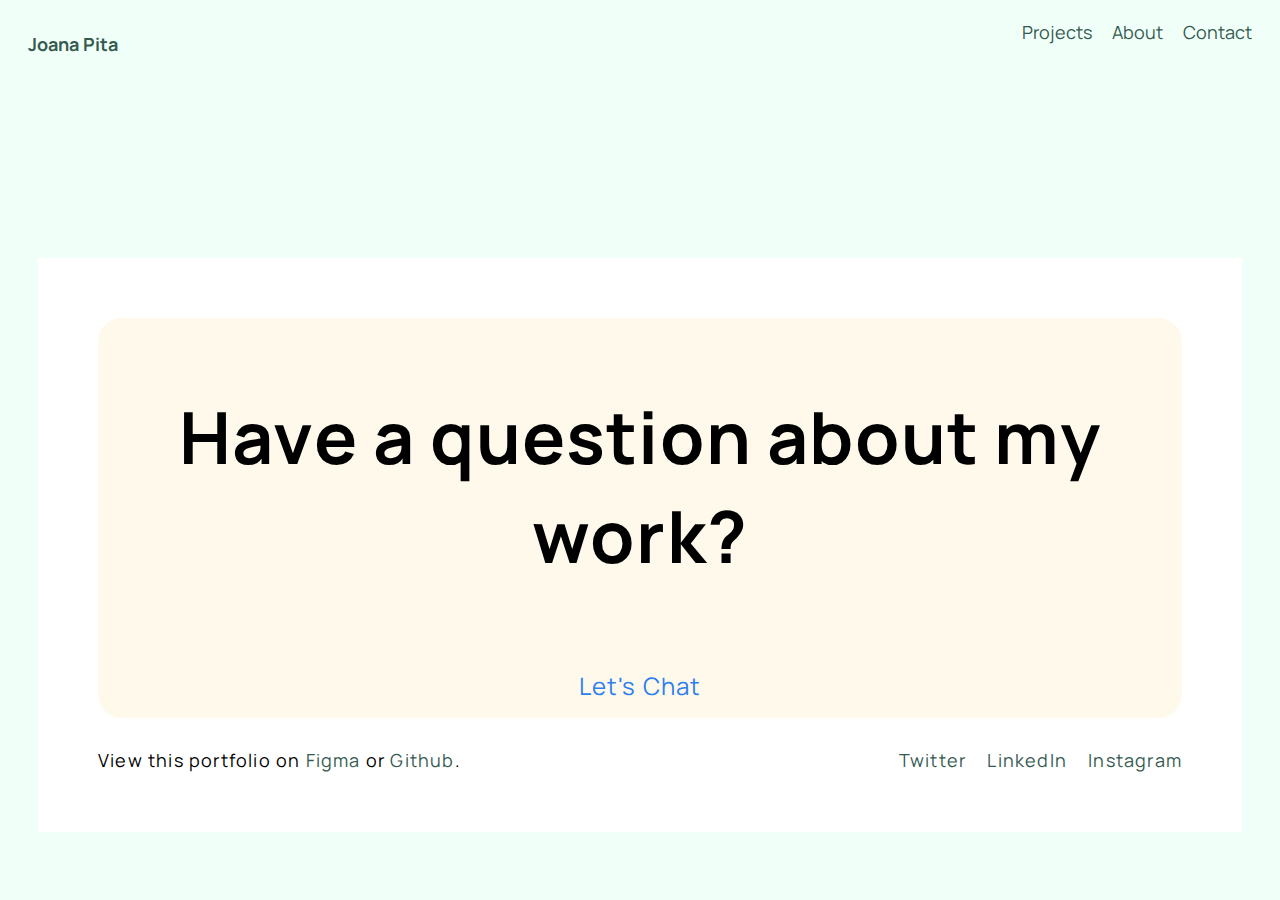
==== ariaoslo.html @ 3eed15d5 "First pass at the portolio" ====
<!DOCTYPE html>
<html lang="en">
<head>
    <meta charset="UTF-8">
    <meta http-equiv="X-UA-Compatible" content="IE=edge">
    <meta name="viewport" content="width=device-width, initial-scale=1.0">
    <title>Joana Pita Portfolio</title>
    <link rel="stylesheet" href="css/style.css">
    <link rel="stylesheet" href="css/dresslocal.css">
    <link rel="stylesheet" href="css/ariaoslo.css">
     <link href="https://cdn.jsdelivr.net/npm/bootstrap@5.1.3/dist/css/bootstrap.min.css" rel="stylesheet" integrity="sha384-1BmE4kWBq78iYhFldvKuhfTAU6auU8tT94WrHftjDbrCEXSU1oBoqyl2QvZ6jIW3" crossorigin="anonymous"> 
    <link rel="preconnect" href="https://fonts.googleapis.com">
<link rel="preconnect" href="https://fonts.gstatic.com" crossorigin>
 <link href="https://fonts.googleapis.com/css2?family=Manrope:wght@200;300;400;500;600;700;800&display=swap" rel="stylesheet"> 


</head>

<body>
    <header>
        <nav>
            <a  href="index.html"><h1 class="logo">Joana Pita</h1></a>
            <ul>
                <li><a href="Projects">Projects</a></li>
                <li><a href="About">About</a></li>
                <li><a href="Contact">Contact</a></li>
                
            </ul>
        </nav>
    </header>
</header>
<main class="">
    <section class="">
        


   
    <footer id="foots" class="site-footer" role="contentinfo">
        <div class="have-a-question-container">
            <div class="container">
        
                <h2>Have a question about my work?</h2>
                <a class="email-me" href="joana.pmars@gmail.com">Let's Chat</a>
            </div>
        </div>
        
                <div class="footer-links">
                    <div class="footer-info-left">
                        View this portfolio on <a href="#">Figma</a> or <a href="#">Github</a>.
                    </div>
                    <div class="footer-info-right">
                        <a href="#">Twitter</a> 
                        <a href="#">LinkedIn</a>
                        <a href="#">Instagram</a>
                    </div>
                </div>
        
            </footer>

</main>
</body>
---- css/style.css ----
*,
*::before,
*::after {
  box-sizing: inherit;
}

:root {
  /*font sizing*/
  --header-1: 2.625rem;
  --header-2: 2.25rem;
  --header-3: 2rem;
  --header-4: 1.5rem;
  --header-5: 1.125rem;
  --header-6: 1rem;
  --paragraph: 1.25rem;
  --paragraph-lead: 1.5rem;
  --label: 1rem;

  /*font color*/
  --main-font-color: #111111;
  --secondary-font-color: #ebebeb;
  --dark-green: #345a4f;
  --medium-green: #b8ddd3;
}

html {
  box-sizing: border-box;
}

body {
  font-family: "Manrope", sans-serif !important;
  background-color: #fff9eb !important;
}

img {
  max-width: 200px;
}

ul {
  margin: 0;
  padding: 0;
  display: flex;
}

a {
  text-decoration: none !important;
  color: var(--main-font-color) !important;
}

li {
  list-style: none;
  margin-left: 20px;
  font-size: var(--header-5);
}

nav {
  display: flex;
  justify-content: space-between;
  margin: 20px;
  margin-bottom: 190px;
}

.section-title {
  font-size: var(--paragraph-lead);
  max-width: 500px;
  display: flex;
  margin: 0 auto;
  margin-bottom: 280px;
  text-align: center;
}

.project-title {
  font-size: var(--header-3);
  display: flex;
  margin-left: auto;
  margin-right: auto;
  margin-bottom: 280px;
  text-align: left;
  color: #749587;
}

.project-title-container {
  max-width: 1000px;
  margin-left: auto;
  margin-right: auto;
  /* margin-bottom: 280px; */
  text-align: left;
}

.logo {
  font-size: var(--header-5);
}

.project-main {
  background-image: url("/assets/Featured.png");
  /* bg color just to be safe in case of img not loading */
  background-color: #7dab99;
  height: 500px;
  background-position: center;
  background-repeat: no-repeat;
  background-size: cover;
  position: relative;
}

.projects {
  /* max-width: 80%; */
  margin-left: auto;
  margin-right: auto;
  margin-bottom: 280px;
}

.works {
  width: calc(50vw - 48px);
}
.img-project-home {
  height: 500px;
  background-position: center;
  background-repeat: no-repeat;
  background-size: cover;
  position: relative;
}
.project-secondary-row .project-secondary-left {
  background-image: url("/assets/smaller2.png");
  background-color: #eb76ba;
}

.project-secondary-row .project-secondary-right {
  background-image: url("/assets/smaller3.png");
  background-color: #ba80fc;
}
.project-third-row .project-secondary-left {
  background-image: url("/assets/smaller4.png");
  background-color: #604c99;
}

.project-third-row .project-secondary-right {
  background-image: url("/assets/smaller5.png");
  background-color: #ec7c8b;
}

p.project-title {
  top: 30px;
  color: black;
  position: absolute;
  background-color: #fff9eb;
  padding: 8px 10px 8px 30px;
  font-size: var(--label);
}

p.hashtags {
  /* right: 0px;
  bottom: 30px; */
  font-size: 0.7em !important;
  top: 80px;
  color: rgb(0, 0, 0);
  position: absolute;
  background-color: #fff9eb;
  opacity: 0.8;
  padding: 8px 10px 8px 30px;
  font-size: var(--label);
}

.about-me {
  margin-bottom: 200px;
}

.about-me-text {
  margin: auto 0 !important;
}

.about-me-grid-img {
  display: inline-grid;
}

.float-right {
  display: flex;
  align-items: center;
  justify-content: center;
}
@media only screen and (min-width: 991px) {
  .float-right {
    float: right;
  }
}

.about-me-photo {
  max-height: 30%;
}
/*.projects {
  max-width: 80%;
  margin-left: auto;
  margin-right: auto;
}
*/

.site-footer {
  padding: 60px;
  background-color: white;
}

.have-a-question-container {
  display: flex;
  border-radius: 24px;
  min-height: 400px;
  margin: auto;
  font-size: 48px;
  background-color: #fff9eb;
  align-items: center;
  justify-content: center;
  text-align: center;
}

.footer-links {
  display: flex;
  justify-content: space-between;
  font-size: 18px;
  background: none;
  margin-top: 30px;
}
.footer-info-right a {
  padding-left: 1rem;
}

.email-me {
  font-size: var(--header-4);
  color: rgb(44, 127, 236) !important;
}

.about-me-photo {
  max-height: 20% !important;
}

.red-title {
  color: #e46c73;
}
.light-title {
  color: #faead2;
  font-weight: 600;
}

.featured {
  min-width: 100%;
  margin-left: auto;
  margin-right: auto;
}

.img-featured {
  min-width: 100%;
}
---- css/dresslocal.css ----
body {
  background-color: #f1fff9 !important;
}

main {
  padding: 0 30px;
  letter-spacing: 1.2px;
}

/* COLOR STYLES----------- */
.logo,
.li,
a {
  color: var(--dark-green) !important;
}
.red-title {
  font-weight: 600;
}
.white-copy {
  color: #ebebeb;
}
.beige-title {
  font-weight: 600;
  color: #faead2;
}
.dark-green {
  color: var(--dark-green);
}
.green-background {
  background-color: #739286;
}
.medium-green-backgound {
  background-color: var(--medium-green);
}
.medium-text {
  color: #7c948b;
}
.bold-text {
  font-weight: 800;
}
.dark-green-background {
  background-color: #749587;
}
p a {
  color: #e46c73 !important;
}
/* HERO ----------------------------------------- */
.featured {
  /* margin: 90px 0px 0px 0px; */
  padding: 0;
}
/* Project card --------------------------------------*/
.project-card-title {
  margin-top: 40px;
  margin-bottom: 10px;
}

.the-challenge-container-text {
  margin-bottom: 40px;
}

.project-challenge-container {
  margin-bottom: 0;
}

/* BRANDING ----------------------------------------- */

.branding-content {
  display: flex;
  flex-direction: column;
  align-items: center;
}

.icons-container {
  margin-bottom: 50px;
}

.colors-container {
  /* display:contents; */
  /* flex-direction: column; */
  /* margin: 0 auto;  */
  justify-content: center;
  gap: 20px;
}

.dot {
  height: 105px;
  width: 105px;
  border-radius: 50%;
  display: flex;
  margin: 0 auto;
}

.color,
.colorlast {
  margin-bottom: 10px;
}
.color {
  margin-right: 0;
}

.carefull-branding-container {
  min-height: 500px;
}

.colorfirst {
  background-color: #beead9;
}
.colorsecond {
  background-color: #7dab99;
}
.colorthird {
  background-color: #ffffff;
}
.colorfourth {
  background-color: #e4b46c;
}
.colorfifth {
  background-color: #e46c73;
}
.colorsixth {
  background-color: #f8fffc;
}

.hex-color {
  color: #b2e7d0;
  margin-top: 10px;
  text-align: center;
}

.project-gift-container {
  display: flex;
  flex-direction: column;
  background-color: #b2e7d0;
}

.trade-gift-photo {
  max-width: 100%;
  height: auto;
}

.trade-and-gift-container {
  max-width: 100%;
}

.project-gifttrade-container {
  display: flex;
  flex-direction: column;
  background-color: #b2e7d0;
}

.iconphoto {
  height: 1.3em;
  margin-right: 5px;
}

.explain-icon {
  display: flex;
}
.trade-and-gift-container {
  margin: auto;
}

.view-more {
  margin: auto;
  text-align: center;
  justify-content: center;
}

.view-more-container {
  margin: auto;
  height: 200px;
  background-color: #b2e7d0;
}

@media only screen and (min-width: 536px) {
  .gifttradephoto {
    /* width: 537px; */
    max-width: 50%;
  }
  .project-gift-container {
    flex-direction: row;
  }
  .the-challenge-container-text {
    height: 300px;
    margin-top: 200px;
  }
  .project-card-title {
    max-width: 500px;
  }
  .the-challenge-container-text {
    max-width: 500px;
    margin-bottom: 0;
  }
  .project-challenge-container {
    display: flex;
    padding-top: 150px;
    padding-bottom: 150px;
    flex-wrap: wrap;
    justify-content: center;
  }
  .project-challenge-containers {
    display: flex;
    padding-top: 150px;
    padding-bottom: 150px;
    flex-wrap: wrap;
    justify-content: center;
  }
  .project-card-title {
    margin-top: 200px;
    margin-right: 10px;
  }
  .featured {
    margin-top: 0;
  }
  .project-gifttrade-container {
    margin-top: 0;
  }
  .icons-container {
    margin-top: 0;
  }

  .iconsphoto {
    margin-top: 0;
    min-width: 300px;
    margin-bottom: 100px;
  }

  .colors-container {
    margin-bottom: 150px;
  }
}
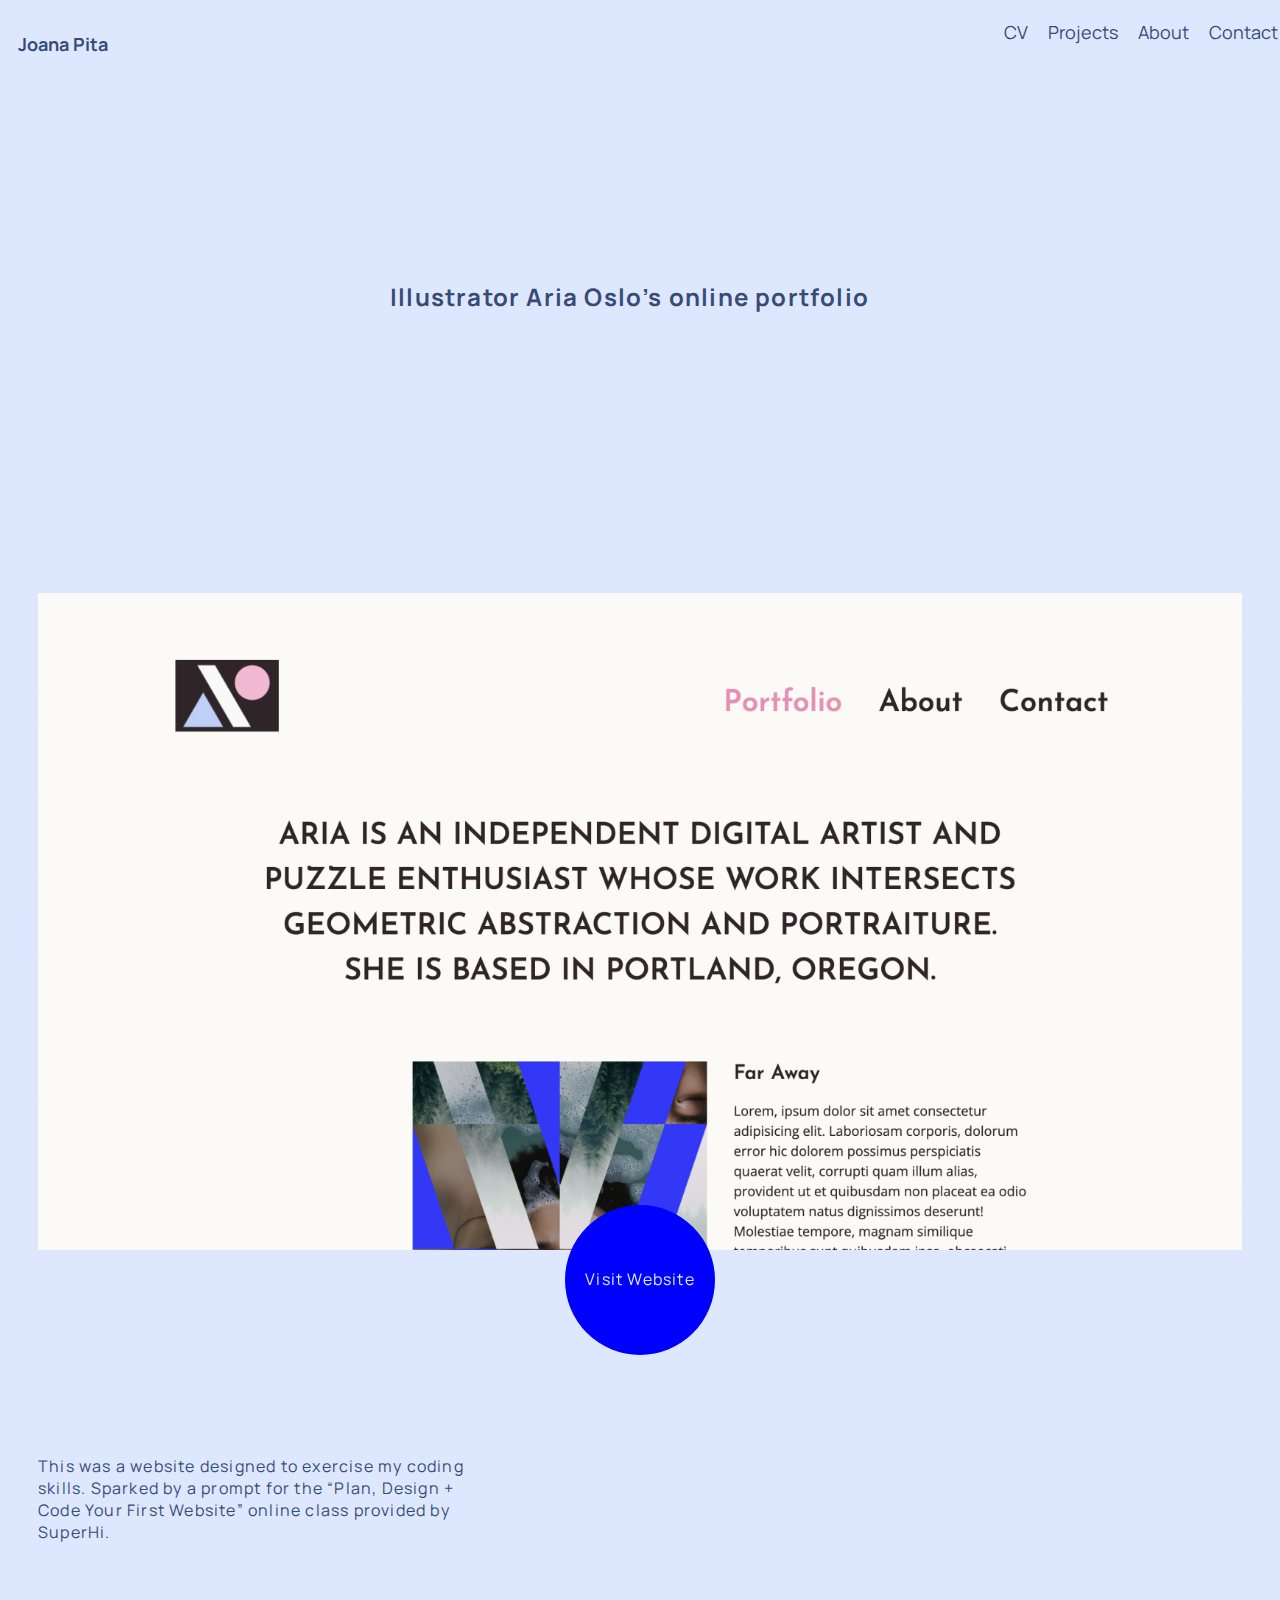
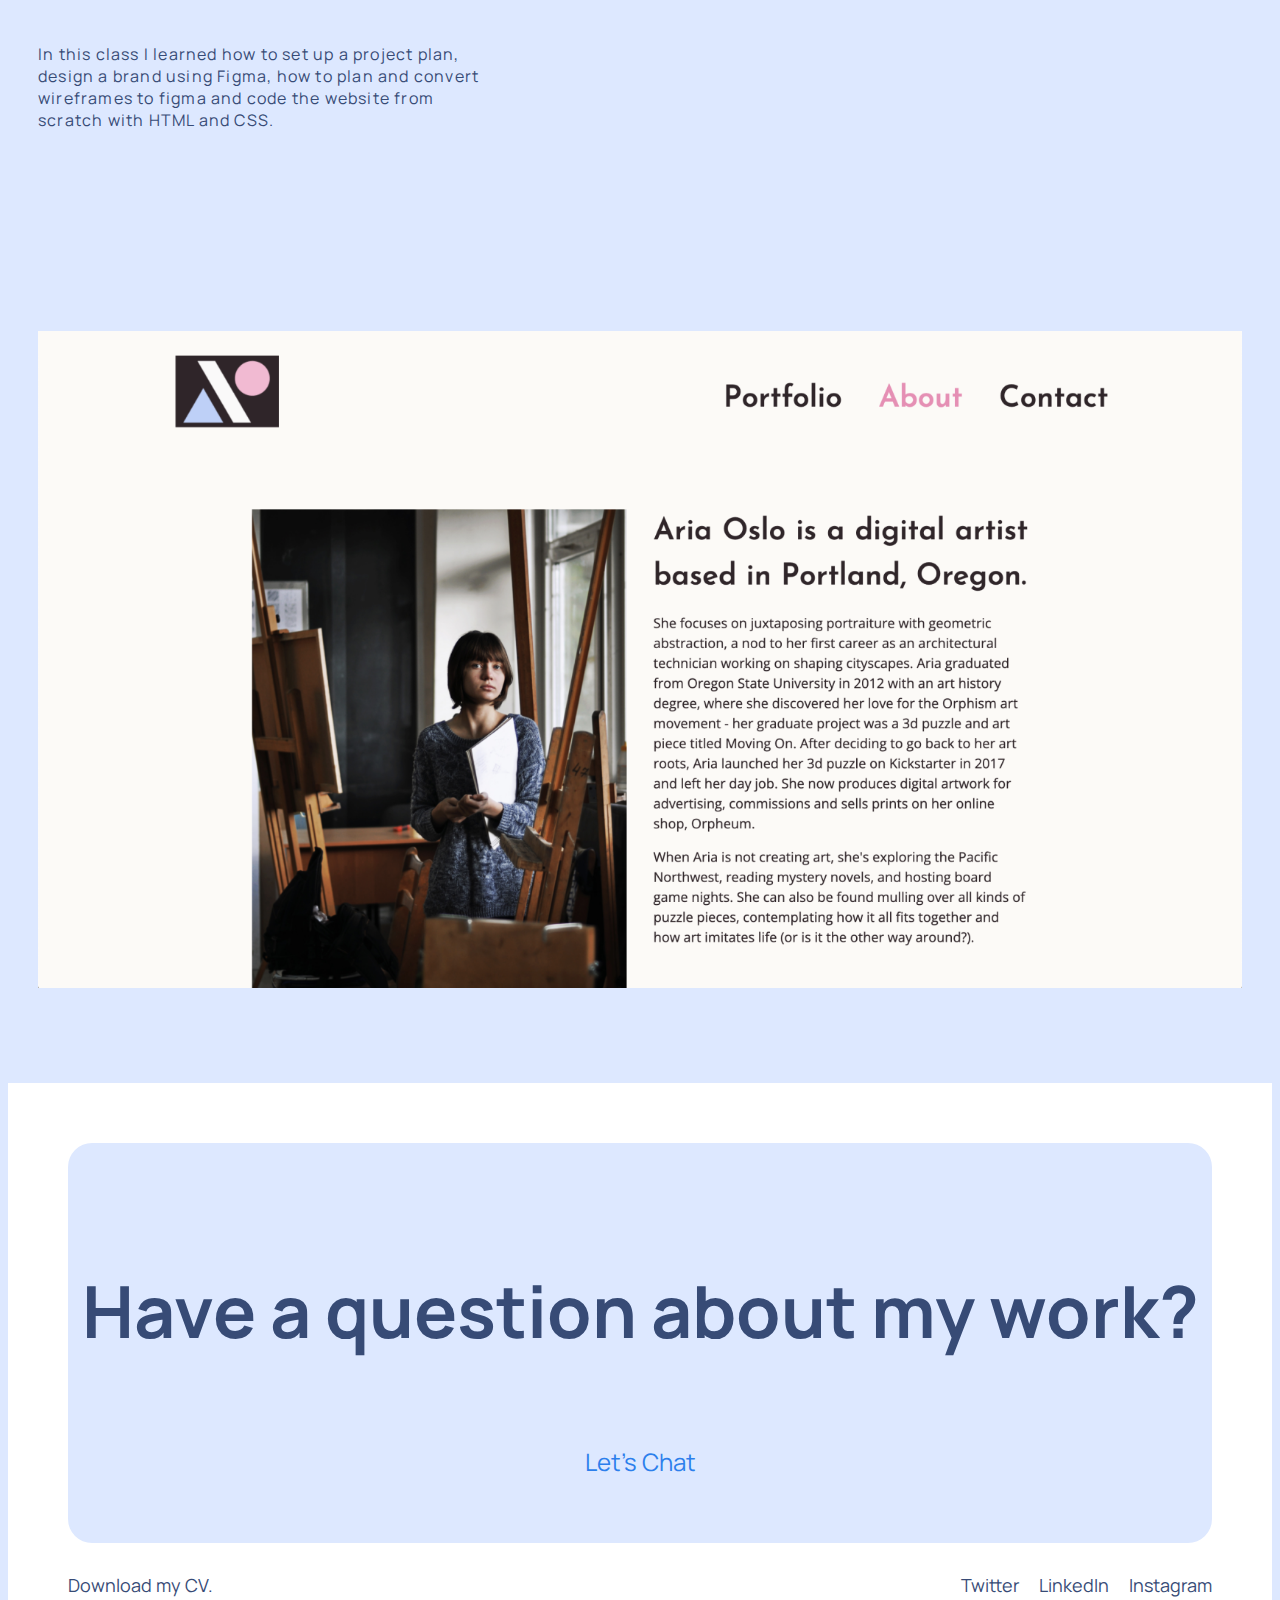
==== commit 345fdeb8: "uploaded projects" ====
--- a/ariaoslo.html
+++ b/ariaoslo.html
@@ -7,6 +7,7 @@
     <title>Joana Pita Portfolio</title>
     <link rel="stylesheet" href="css/style.css">
     <link rel="stylesheet" href="css/dresslocal.css">
+    <link rel="stylesheet" href="css/sweetville.css">
     <link rel="stylesheet" href="css/ariaoslo.css">
      <link href="https://cdn.jsdelivr.net/npm/bootstrap@5.1.3/dist/css/bootstrap.min.css" rel="stylesheet" integrity="sha384-1BmE4kWBq78iYhFldvKuhfTAU6auU8tT94WrHftjDbrCEXSU1oBoqyl2QvZ6jIW3" crossorigin="anonymous"> 
     <link rel="preconnect" href="https://fonts.googleapis.com">
@@ -21,41 +22,69 @@
         <nav>
             <a  href="index.html"><h1 class="logo">Joana Pita</h1></a>
             <ul>
-                <li><a href="Projects">Projects</a></li>
-                <li><a href="About">About</a></li>
-                <li><a href="Contact">Contact</a></li>
+                <li><a href="/assets/Joana Pita - Junior Designer.pdf" download>CV</a></li>
+                <li><a href="index.html#projects-jump">Projects</a></li>
+                <li><a href="index.html#about-jump">About</a></li>
+                <li><a href="index.html#contact-jump">Contact</a></li>
                 
             </ul>
         </nav>
     </header>
 </header>
-<main class="">
-    <section class="">
+<main class="px-5">
+    <section class="intro">
+        <h2 class="section-title">Illustrator Aria Oslo’s online portfolio</h2>
+    </section>
+
+    <section class="featured ">
         
+        <div class="d-flex">
+        <img class="img-featured" src="assets/aria-img-1.png" alt="">
+        </div>
+    <div class="view-site">
+        <!-- <p class="visit-link">Visit Website</p> -->
+        <a class="view-site-button" target=”_blank” href="https://joanapita.github.io/Aria-Oslo-SuperHi-class/index.html">Visit Website</a>
+    </div>
+
+    </section>
+
+    <section class="px-5 row align-items-start">
+        <div class="container container-studiopaca col-lg ">
+            <p>This was a website designed to exercise my coding skills. Sparked by a prompt for the “Plan, Design + Code Your First Website” online class provided by SuperHi.</p>
+        </div>
+        <div class="container container-studiopaca col-lg ">
+            <p >In this class I learned how to set up a project plan, design a brand using Figma, how to plan and convert wireframes to figma and code the website from scratch with HTML and CSS.</p>
+            
+        </div>
+    </section>
+
+    <section class="featured">
+        <img class="img-featured" src="assets/aria-img-2.png" alt="">
+
+    </section>
+
+</main>
+   
+<footer id="foots " class="site-footer" role="contentinfo">
+    <div class="have-a-question-container">
+        <div class="container">
+            <h2>Have a question about my work?</h2>
+            <a class="email-me" href="joana.pmars@gmail.com">Let's Chat</a>
+        </div>
+    </div>
+    
+            <div class="footer-links">
+                <div class="footer-info-left">
+                    <a href="/assets/Joana Pita - Junior Designer.pdf" download>Download my CV</a>.
+                </div>
+                <div class="footer-info-right">
+                    <a target="_blank" href="https://twitter.com/JoanaThePita">Twitter</a> 
+                    <a target="_blank" href="https://www.linkedin.com/in/joana-pita-07578a205/">LinkedIn</a>
+                    <a target="_blank" href="https://www.instagram.com/studiopaca/">Instagram</a>
+                </div>
+            </div>
+    
+        </footer><!-- #foots -->
 
 
-   
-    <footer id="foots" class="site-footer" role="contentinfo">
-        <div class="have-a-question-container">
-            <div class="container">
-        
-                <h2>Have a question about my work?</h2>
-                <a class="email-me" href="joana.pmars@gmail.com">Let's Chat</a>
-            </div>
-        </div>
-        
-                <div class="footer-links">
-                    <div class="footer-info-left">
-                        View this portfolio on <a href="#">Figma</a> or <a href="#">Github</a>.
-                    </div>
-                    <div class="footer-info-right">
-                        <a href="#">Twitter</a> 
-                        <a href="#">LinkedIn</a>
-                        <a href="#">Instagram</a>
-                    </div>
-                </div>
-        
-            </footer>
-
-</main>
 </body>--- a/css/style.css
+++ b/css/style.css
@@ -32,6 +32,10 @@
   background-color: #fff9eb !important;
 }
 
+main {
+  max-width: 1980px;
+}
+
 img {
   max-width: 200px;
 }
@@ -56,15 +60,27 @@
 nav {
   display: flex;
   justify-content: space-between;
-  margin: 20px;
-  margin-bottom: 190px;
-}
+  /* margin: 20px;
+  margin-bottom: 190px; */
+  padding: 20px 10px 0px 10px;
+  position: fixed;
+  top: 0;
+  width: 100%;
+  z-index: 2;
+  background-color: #fff9eb;
+}
+
+/* .navbar {
+  position: fixed;
+  top: 0;
+  width: 100%;
+} */
 
 .section-title {
   font-size: var(--paragraph-lead);
   max-width: 500px;
   display: flex;
-  margin: 0 auto;
+  margin: 280px auto;
   margin-bottom: 280px;
   text-align: center;
 }
--- a/css/dresslocal.css
+++ b/css/dresslocal.css
@@ -7,7 +7,17 @@
   letter-spacing: 1.2px;
 }
 
+nav {
+  background-color: #f1fff9 !important;
+}
+
+.look-through {
+  margin-top: 270px;
+}
 /* COLOR STYLES----------- */
+.have-a-question-container {
+  background-color: #f1fff9 !important;
+}
 .logo,
 .li,
 a {
--- a/css/sweetville.css
+++ b/css/sweetville.css
@@ -0,0 +1,43 @@
+body {
+  background-color: #e7d8ff !important;
+}
+
+nav {
+  background-color: #e7d8ff !important;
+}
+
+.have-a-question-container {
+  background-color: #e7d8ff !important;
+}
+
+.container-studiopaca {
+  margin-bottom: 0;
+  max-width: 450px;
+}
+
+.align-items-start {
+  margin-top: 200px;
+  margin-bottom: 200px;
+}
+
+.featured-second {
+  height: 700px;
+}
+
+.featured-second-first {
+  background: url(/assets/sweetville-2.png);
+  height: 100%;
+  background-repeat: no-repeat;
+  background-size: cover;
+  background-position: center;
+  /* margin: 10px 10px 20px 10px; */
+}
+
+.featured-second-second {
+  background: url(/assets/sweetville-3.png);
+  height: 100%;
+  background-repeat: no-repeat;
+  background-size: cover;
+  background-position: center;
+  /* margin: 10px 10px 20px 10px;*/
+}
--- a/css/ariaoslo.css
+++ b/css/ariaoslo.css
@@ -0,0 +1,64 @@
+body {
+  background-color: #dde8ff !important;
+  color: #374b76 !important;
+}
+
+nav {
+  background-color: #dde8ff !important;
+}
+
+.have-a-question-container {
+  background-color: #dde8ff !important;
+}
+
+.logo,
+.li,
+a {
+  color: #374b76 !important;
+}
+
+.visit-link {
+  color: #dde8ff !important;
+}
+
+.view-site {
+  margin: auto;
+  background-color: blue !important;
+  height: 150px;
+  width: 150px;
+  border-radius: 50%;
+  text-align: center;
+
+  position: absolute;
+  z-index: 2;
+  bottom: -100px;
+  margin-left: auto;
+  margin-right: auto;
+  left: 0;
+  right: 0;
+  text-align: center;
+}
+
+.view-site-button {
+  text-align: center;
+  position: relative;
+  top: 42%;
+  bottom: 50%;
+  color: #dde8ff !important;
+}
+
+.featured {
+  margin-bottom: 90px;
+  position: relative;
+}
+
+.container-studiopaca {
+  margin-top: 100px !important;
+  margin-bottom: 0;
+  max-width: 450px;
+}
+
+.align-items-start {
+  margin-top: 200px;
+  margin-bottom: 200px;
+}
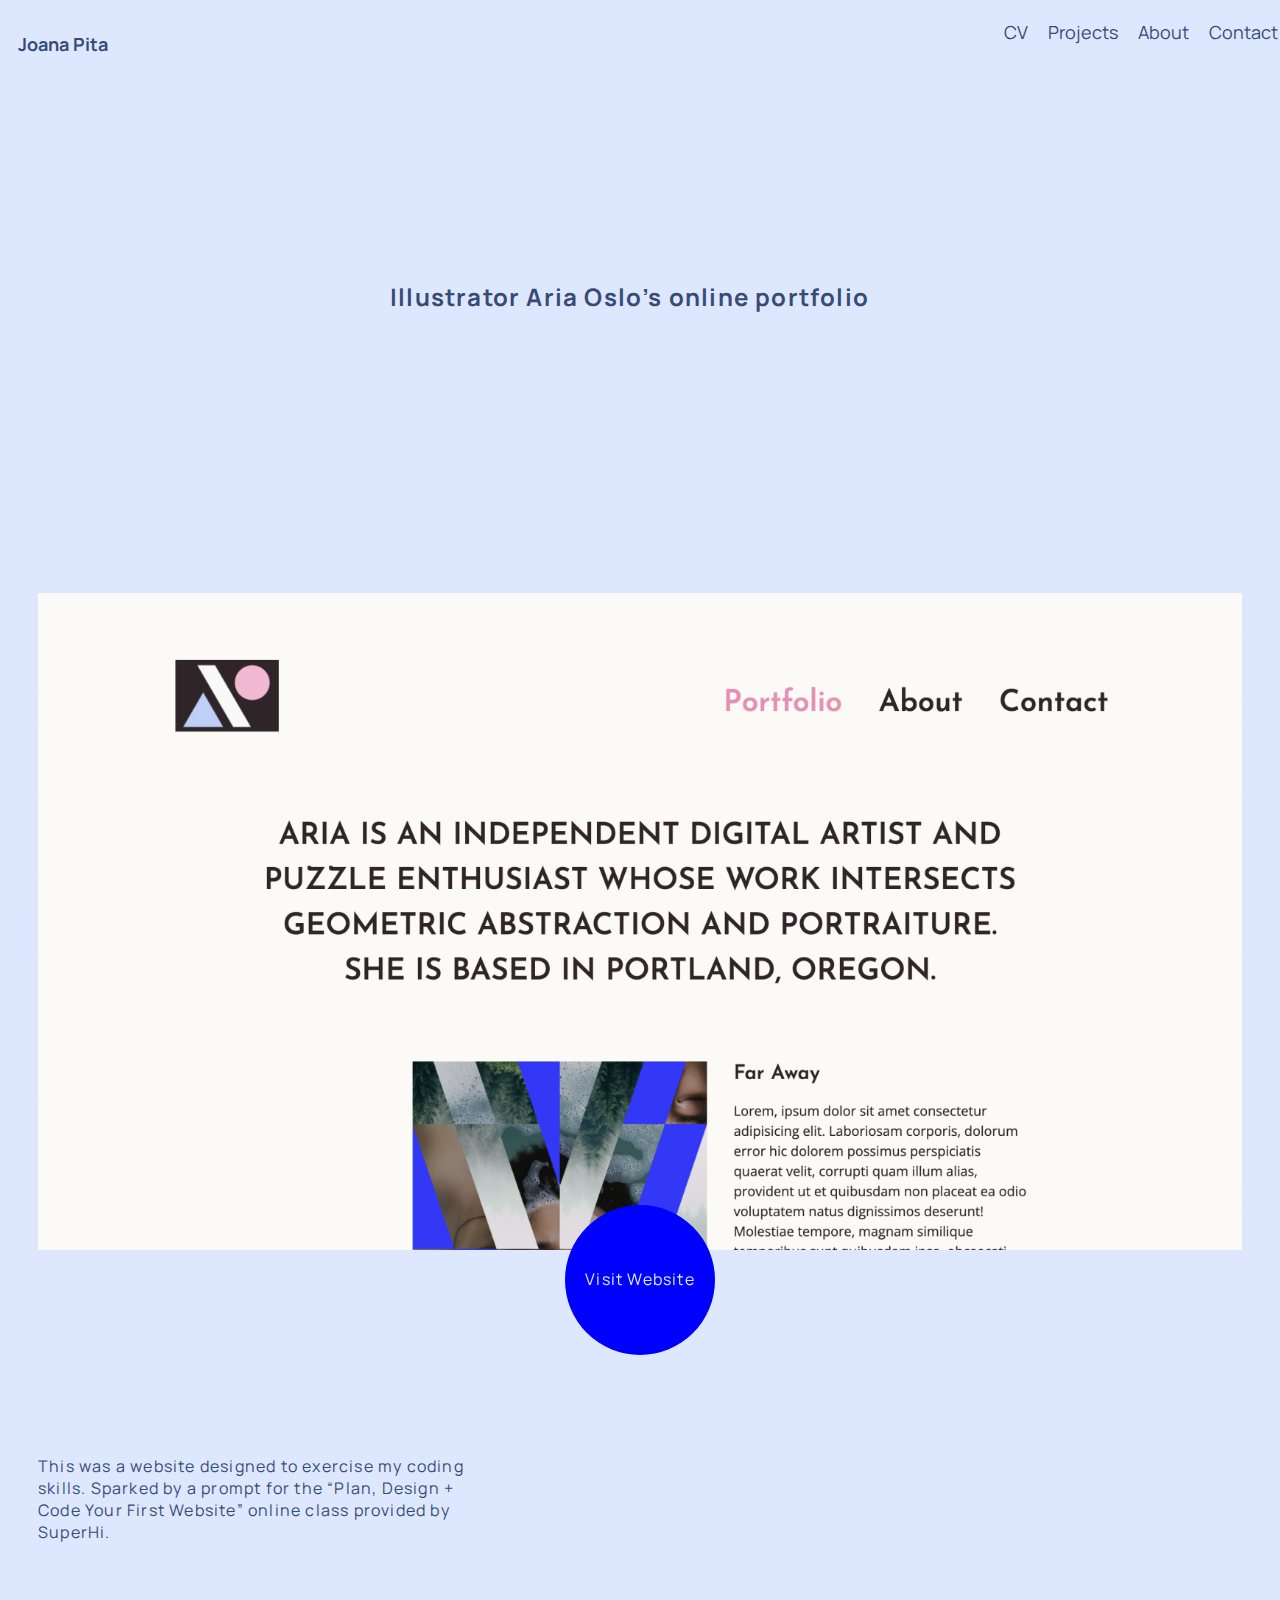
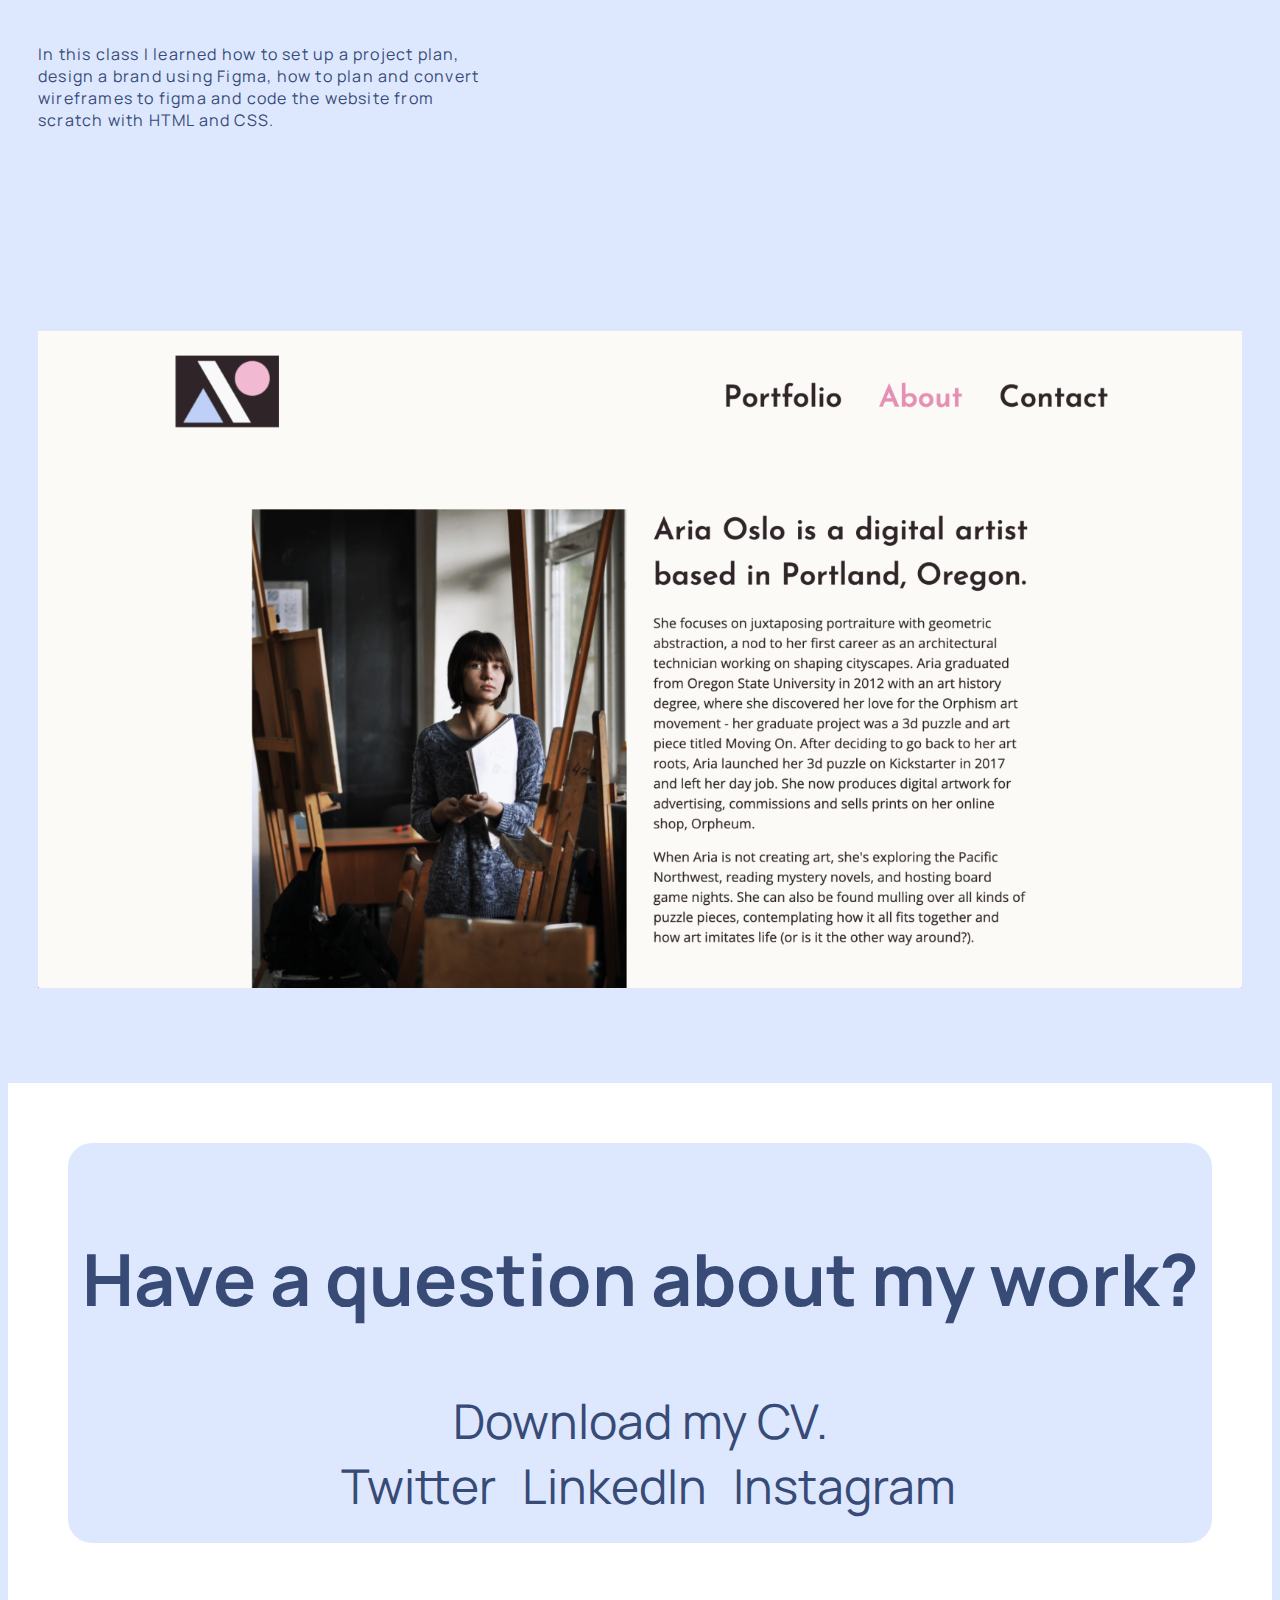
==== commit d05a4cec: "added one more project" ====
--- a/ariaoslo.html
+++ b/ariaoslo.html
@@ -22,7 +22,7 @@
         <nav>
             <a  href="index.html"><h1 class="logo">Joana Pita</h1></a>
             <ul>
-                <li><a href="/assets/Joana Pita - Junior Designer.pdf" download>CV</a></li>
+                <li><a href="assets/Joana Pita - Junior Designer.pdf" download>CV</a></li>
                 <li><a href="index.html#projects-jump">Projects</a></li>
                 <li><a href="index.html#about-jump">About</a></li>
                 <li><a href="index.html#contact-jump">Contact</a></li>
@@ -69,7 +69,7 @@
     <div class="have-a-question-container">
         <div class="container">
             <h2>Have a question about my work?</h2>
-            <a class="email-me" href="joana.pmars@gmail.com">Let's Chat</a>
+            <a class="email-me" href="mailto: joana.pmars@gmail.com" target="_blank>Let's Chat</a>
         </div>
     </div>
     
--- a/css/style.css
+++ b/css/style.css
@@ -70,6 +70,13 @@
   background-color: #fff9eb;
 }
 
+@media only screen and (max-width: 420px) {
+  nav a,
+  h1.logo {
+    font-size: 12px;
+  }
+}
+
 /* .navbar {
   position: fixed;
   top: 0;
@@ -108,7 +115,7 @@
 }
 
 .project-main {
-  background-image: url("/assets/Featured.png");
+  background-image: url("../assets/Featured.png");
   /* bg color just to be safe in case of img not loading */
   background-color: #7dab99;
   height: 500px;
@@ -136,21 +143,21 @@
   position: relative;
 }
 .project-secondary-row .project-secondary-left {
-  background-image: url("/assets/smaller2.png");
+  background-image: url("../assets/smaller2.png");
   background-color: #eb76ba;
 }
 
 .project-secondary-row .project-secondary-right {
-  background-image: url("/assets/smaller3.png");
+  background-image: url("../assets/smaller3.png");
   background-color: #ba80fc;
 }
 .project-third-row .project-secondary-left {
-  background-image: url("/assets/smaller4.png");
+  background-image: url("../assets/smaller4.png");
   background-color: #604c99;
 }
 
 .project-third-row .project-secondary-right {
-  background-image: url("/assets/smaller5.png");
+  background-image: url("../assets/zine01.png");
   background-color: #ec7c8b;
 }
 
--- a/css/sweetville.css
+++ b/css/sweetville.css
@@ -25,7 +25,7 @@
 }
 
 .featured-second-first {
-  background: url(/assets/sweetville-2.png);
+  background-image: url(../assets/sweetville-2.png);
   height: 100%;
   background-repeat: no-repeat;
   background-size: cover;
@@ -34,7 +34,7 @@
 }
 
 .featured-second-second {
-  background: url(/assets/sweetville-3.png);
+  background-image: url(../assets/Sweetville-3.png);
   height: 100%;
   background-repeat: no-repeat;
   background-size: cover;
